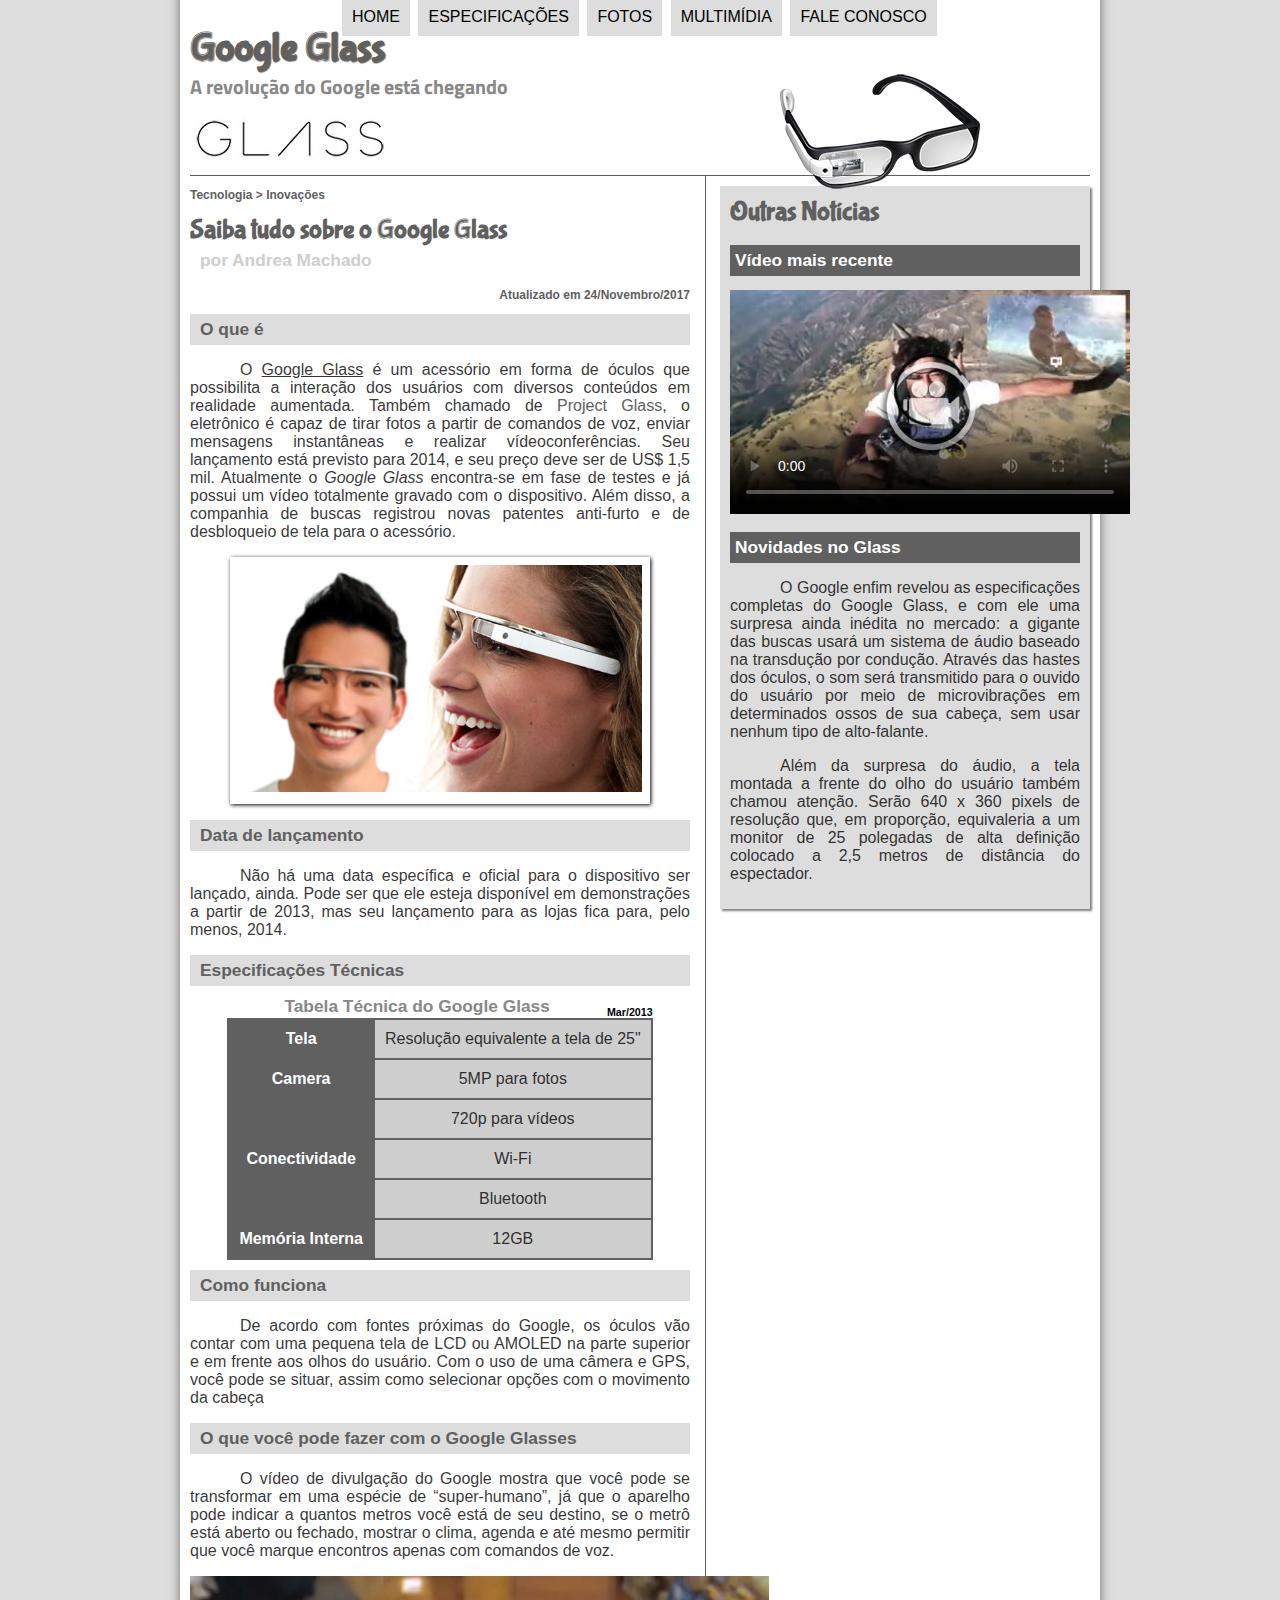
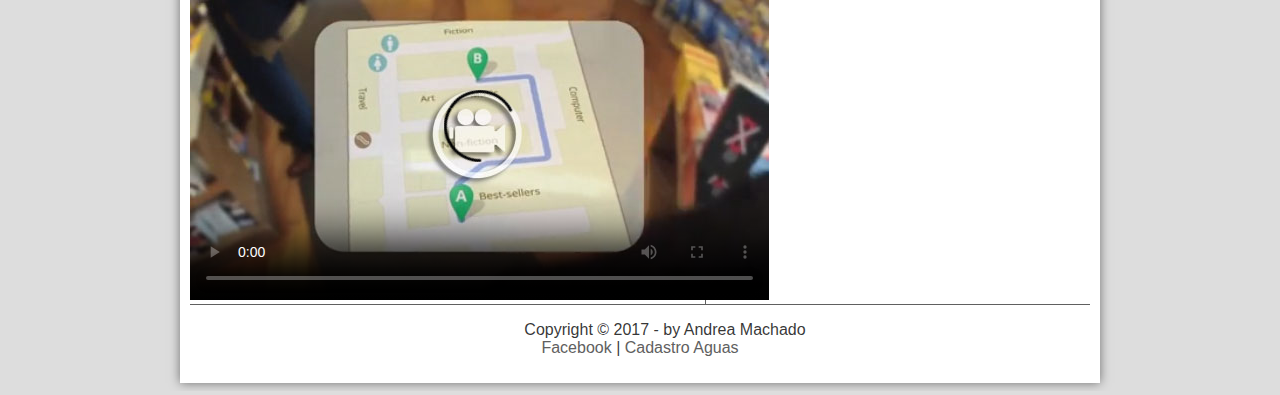
==== index.html @ a4cd5690 "Incluído link para meu GitHub" ====
<!DOCTYPE html>
<html lang="pt-br">
<head>
	<meta charset="UTF-8"/> 
	<title>Tudo sobre Google Glass</title>
	<link rel="stylesheet" type="text/css" href="_css/estilo.css"/> 
</head>
<!-- incluindo um arquivo externo do java script -->
<script language="javascript" src="_javascript/funcoes.js"></script>

<body>	

<div id="interface">
	<header id="cabecalho">
		<hgroup>
			<h1>Google Glass</h1>
			<h2>A revolução do Google está chegando</h2>
		</hgroup>	

		<img id="icone" src="_imagens/glass-oculos-preto-peq.png"/>

		<nav id="menu">
			<h1>Menu Principal</h1>
			<ul type="1" start="1">		
				<li onmouseover="mudaFoto('_imagens/home.png')" onmouseout="mudaFoto('_imagens/glass-oculos-preto-peq.png')"><a href="index.html">Home</a></li>
				<li onmouseover="mudaFoto('_imagens/especificacoes.png')" onmouseout="mudaFoto('_imagens/glass-oculos-preto-peq.png')"><a href="specs.html">Especificações</a></li>
				<li onmouseover="mudaFoto('_imagens/fotos.png')" onmouseout="mudaFoto('_imagens/glass-oculos-preto-peq.png')"><a href="fotos.html">Fotos</a></li>
				<li onmouseover="mudaFoto('_imagens/multimidia.png')" onmouseout="mudaFoto('_imagens/glass-oculos-preto-peq.png')"><a href="multimidia.html">Multimídia</a></li>
				<li onmouseover="mudaFoto('_imagens/contato.png')" onmouseout="mudaFoto('_imagens/glass-oculos-preto-peq.png')"><a href="fale-conosco.html">Fale conosco</a></li>
			</ul>
		</nav>
	</header>
	<section id="corpo">
		<article id="noticia-principal">
			<header id="cabecalho-artigo">
				<hgroup>
					<h3>Tecnologia > Inovações</h3>
					<h1>Saiba tudo sobre o Google Glass</h1>
					<h2>por Andrea Machado</h2>
					<h3 class="direita">Atualizado em 24/Novembro/2017</h3>
				</hgroup>
			</header>
				
			<h2>O que é</h2>
			
			<p>O <span style="text-decoration:underline;">Google Glass</span> é um acessório em forma de óculos que possibilita a interação dos usuários com diversos conteúdos em realidade aumentada. 
			Também chamado de <a href="http://glass.google.com" target="_blank">Project Glass</a>, o eletrônico é capaz de tirar fotos a partir de comandos de voz, enviar mensagens instantâneas e realizar vídeo&shy;con&shy;fe&shy;rên&shy;cias. Seu lançamento está previsto para 2014, e seu preço deve ser de US$ 1,5 mil. Atualmente o <em>Google Glass</em> encontra-se em fase de testes e já possui um vídeo totalmente gravado com o dispositivo. Além disso, a companhia de buscas registrou novas patentes anti-furto e de desbloqueio de tela para o acessório.</p>

			<figure class="foto-legenda">
				<img src="_imagens/glass-quadro-homem-mulher.jpg"/>
				<figcaption>
					<h3> Google Glass</h3>
					<p>Uma nova maneira de ver o mundo.</p>
				</figcaption>
			</figure>
			
			<h2>Data de lançamento</h2>
			<p>Não há uma data específica e oficial para o dispositivo ser lançado, ainda. Pode ser que ele esteja disponível em demonstrações a partir de 2013, mas seu lançamento para as lojas fica para, pelo menos, 2014.</p>

			<h2>Especificações Técnicas</h2>
			<table id="tabelaspec">
				<caption>Tabela Técnica do Google Glass <span>Mar/2013</span> </caption>
				<tr>
					<td class="ce">Tela</td>
					<td class="cd">Resolução equivalente a tela de 25"</td>
				</tr>
				<tr>
					<td class="ce" rowspan=2>Camera</td>
					<td class="cd">5MP para fotos</td>
				</tr>
				<tr>
					<td class="cd">720p para vídeos</td>
				</td>
				<tr>
					<td class="ce" rowspan=2>Conectividade</td> 
					<td class="cd">Wi-Fi</td>
				</tr>
				<tr>
					<td class="cd">Bluetooth</td>
				</tr>
				<tr>
					<td class="ce">Memória Interna</td>
					<td class="cd">12GB</td>
				</tr>
				
			</table>

			<h2>Como funciona</h2>
			<p>De acordo com fontes próximas do Google, os óculos vão contar com uma pequena tela de LCD ou AMOLED na parte superior e em frente aos olhos do usuário. Com o uso de uma câmera e GPS, você pode se situar, assim como selecionar opções com o movimento da cabeça</p>

			<h2>O que você pode fazer com o Google Glasses</h2>
			<p>O vídeo de divulgação do Google mostra que você pode se transformar em uma espécie de “super-<wbr/>humano”, já que o aparelho pode indicar a quantos metros você está de seu destino, se o metrô está aberto ou fechado, mostrar o clima, agenda e até mesmo permitir que você marque encontros apenas com comandos de voz.</p>

			<div id="tv-radio">
				<video id="filme" controls="controls" poster="_imagens/video-mini01.jpg">
					<source src="_media/one-day.mp4" type="video/mp4"/>
					Desculpe, mas não foi possível carregar o vídeo.
				</video>
			</div>

		</article>
	</section>

	<aside id="lateral">
		<h1>Outras Notícias</h1>
		<h2>Vídeo mais recente</h2>

			<div id="tv-radio">
				<video id="filme" controls="controls" poster="_imagens/video-mini02.jpg">
					<source src="_media/how-it-feels.mp4" type="video/mp4"/>
					Desculpe, mas não foi possível carregar o vídeo.
				</video>
			</div>

		<h2>Novidades no Glass</h2>
		<p>O Google enfim revelou as especificações completas do Google Glass, e com ele uma surpresa ainda inédita no mercado: a gigante das buscas usará um sistema de áudio baseado na transdução por condução. Através das hastes dos óculos, o som será transmitido para o ouvido do usuário por meio de microvibrações em determinados ossos de sua cabeça, sem usar nenhum tipo de alto-falante.</p>

		<p>Além da surpresa do áudio, a tela montada a frente do olho do usuário também chamou atenção. Serão 640 x 360 pixels de resolução que, em proporção, equivaleria a um monitor de 25 polegadas de alta definição colocado a 2,5 metros de distância do espectador.</p>
	</aside>

	<footer id="rodape">
		<p>Copyright &copy; 2017 - by Andrea Machado <br/>
		<a href="http://facebook.com" target="_blank">Facebook </a> | 
		<a href="http://www.cadastro.aguas.sc.gov.br/ceurh/cadastro.jsp" target="_blank">Cadastro Aguas</a></p>
	</footer>

</div>

</body>
</html>
---- _css/estilo.css ----
@charset "UTF-8";

/* Para importar uma fonte do google, por exemplo:*/
@import url('https://fonts.googleapis.com/css?family=Titillium+Web');

/* Para usar uma fonte personalizada */
@font-face {
	font-family: 'FonteLogo'; /* nome que estoudando para fonte */
	src: url("../_fonts/bubblegum-sans-regular.otf"); /* caminho da fonte (onde est� localizada)*/
}

p {
   text-align:justify; 
   text-indent: 50px;
}

a {
	color: #606060; /* Cor escura */
	text-decoration: none; /* sem sublinhado */
}

a:hover {
	text-decoration: underline;
}

body {
	/*background-image: url("Fundo.jpg"); */
	background-color: #dddddd; /* Fundo cinza do container*/
	color: rgba(0,0,0,0.8); /* cor da letra*/
	font-family: Arial, sans-serif;
}

/* Formata��o da interface */
div#interface {
	width: 900px; /* Delimitando a largura em 800 pixels*/
	background-color: #ffffff; /* fundo branco da interface */
	margin: -20px auto 0px auto; /* cima direita baixo esquerda */
	box-shadow: 0px 0px 10px rgba(0,0,0,.5); /* Par�metros: 1)Deslocamento lateral 2)Deslocamento vertical 3)Espalhamento da sombra 4)Cor da sombra */
	padding: 10px 10px 10px 10px; /* para ajustar o espa�o do texto (o que t� dentro do container) */
	/* quando o padding for todo igual, pode colocar s� uma vez, ex: padding: 10px; */
}

/* Posi��o absoluta, o objetivo fica livre pelo site, e a gente pode definir a posi��o dele (absoluta) (left e top) */
/* Posi��o relativa, o objetivo fica preso dentro do container dele*/

/* Para colocar o �culos solto (n�o dentro do container) no site*/
header#cabecalho img#icone {
	position: absolute;
	left: 780px;
	top: 70px;
} 
/* a border delimita a �rea do cabe�alho*/
/* se quisermos que apareca as linhas, temos que colocar */
/* no nosso exemplo vou colocar s� uma linha, a bottom*/
/* o height define a altura do cabe�alho, no exemplo tem 150 pixels*/
header#cabecalho {
	/*border-top: 3px #606060 solid;*/
	/*border-right: 1px #606060 solid;*/
	/*border-left: 1px #606060 solid;*/
	border-bottom: 1px #606060 solid; /* para criar um linha, a borda de cima com lagura , cor, formato (solid, dashed, dotted, double, inset, outset) */
	height: 150px; /* altura do cabecalho*/
	/* para carregar uma imagem no cabe�alho com background, a cl�usula no-repeat faz ele aparecer s� uma vez*/
	/* os outros dois par�metros � o deslocamento lateral e  vertical*/
	background: url("../_imagens/glass-logo-peq.jpg") no-repeat 0px 90px;
}
header#cabecalho h1 {
	font-family: 'FonteLogo', sans-serif;
	font-size: 30pt; /* pt = pontos */
	color: #606060;
	text-shadow: 1px 1px 1px rgba(0,0,0,0.6);
	padding: 0px;
	margin-bottom: 0px;
}

header#cabecalho h2 {
    font-family: 'Titillium Web', sans-serif; /* Usando a fonte do google*/
	/*font-family: Arial, sans-serif; */
	font-size: 15pt;
	color: #888888;
	padding: 0px;
	margin-top: 0px;
}

/* Formata��o de imagens com legendas */

figure.foto-legenda{
	position: relative;
	border: 8px solid white;
	box-shadow: 1px 1px 4px black;
}

/* Para ajustar o tamanho da imagem */
figure.foto-legenda img{
	width: 100%;
	height: 100%;
}

/* Para ajustar a legenda da imagem */
figure.foto-legenda figcaption{
    opacity: 0;
	position: absolute;
	top: 0px;
	background-color: rgba(0,0,0,.4);
	color: white;
	width: 100%;
	height: 100%;
	padding: 10px;
	box-sizing: border-box;
	transition: opacity 1s;
}

/* O hover vai disparar uma forma��o espec�fica 
que vai acontecer quando a pessoa passar o mouse por cima do objeto. */
figure.foto-legenda:hover figcaption{
	opacity: 1;
}
/* Formta��o do menu */

nav#menu {
	display: block; /* para ele ser exibido como um bloco*/
}

nav#menu ul {
	list-style: none; /* para tirar todos os marcadores */
	text-transform: uppercase; /* transforma tudo em mai�sculo */
	position: absolute; /*  para o menu ficar livre pelo site */
	top: -20px; /* posi��o absoluta do menu - top */ 
	left: 300px; /* posi��o absoluta no menu - left */ 
}

nav#menu li {
	display: inline-block; /* para as op��es sa�rem em linha */
	background-color: #dddddd; /* cor no fundo do item - cinza claro */
	padding: 10px; /* para dar um espa�o para a caixa que cont�m o objetvo*/
	margin: 2px; /* para dar um espa�o entre as op�oes */
	transition: background-color 1s;
}
/* configurando o evento que � para acontecer quando passo o mouse em cima da op��o (hover) no menu */ 
nav#menu li:hover {
	background-color: #606060; /* Pinta o fundo de cinza escurinho */

}
/* Para esconder a linha do Menu Principal */
nav#menu h1 {
	display: none; /* a linha n�o aparece */
}
/* formatando os links - tag <a> */ 
nav#menu a {
	color: #000000; /* cor preta (da letra)*/
	text-decoration: none; /* para tirar o sublinhado*/ 
}

/* Para o link mudar de cor quando passo o mouse */ 
nav#menu a:hover {
	color: #ffffff; /* Mudar a cor da letra para branco */
	text-decoration: underline; /* Para sublinhar */
}

section#corpo {
	display: block;
	width: 500px;
	float: left;
	/* a linha que separa as duas sess�es */
	border-right: 1px solid #606060;
	/* para dar um espa�o entre as duas duas sess�es (section e aside) */
	padding-right: 15px;
}

article#noticia-principal h2 {
	font-size: 13pt;
	color: #606060;
	background-color: #dddddd; /* cinza claro */
	padding: 5px 0px 5px 10px;
	margin: 10px 0px 10px 0px;
}

header#cabecalho-artigo h1 {
	font-family: 'FonteLogo', sans-serif;
	font-size: 20pt;
	color: #606060; /* Cinza mais escuro */
	margin-bottom: 0px;
	margin-top: 0px;
}

.direita {
	text-align: right;
}

header#cabecalho-artigo h2 {
	font-size: 13pt;
	color: #cecece; /* Cinza ligeiramente mais claro */
	background-color: #ffffff;
	margin: 0px;
}

header#cabecalho-artigo h3 {
	font-size: 12px;
	color: #606060;
}

/* Configura��o da tabela */
table#tabelaspec {
	border: 1px solid #606060; /* borda da tabela (externa)*/
	border-spacing: 0px; /* Espa�amento entre as celulas*/
	margin-left: auto; /* Alinhamento da tabela */
	margin-right: auto; /* Alinhamento da tabela */
}

table#tabelaspec td {
	border: 1px solid #606060; /* Borda da c�lula */
	padding: 10px; /* Espa�o interno na c�lula */
	text-align: center; /* Alinhamento do texto horizontal*/
	vertical-align: top; /* Alinhamento vertical do texto*/
}
/* configura��o das colunas da esquerda (foi criada uma classe ce)*/
/* as configura��es das classes sobrep�e o que foi definido para tag principal */
/* Por isso podemos definir novamente algunas configura��es */
table#tabelaspec td.ce {
	color: #ffffff;
	background-color: #606060; /* cinza escuro */
	vertical-align: top; /* */
	font-weight: bold; /* fonte em negrito */
}

/* configura��o das colunas da direita (foi criada uma classe cd)*/
table#tabelaspec td.cd {
	background-color: #cecece; /* cinza mais claro */
}

table#tabelaspec caption {
	color: #888888;
	font-size: 13pt;
	font-weight: bolder;
}

/* Essa forma��o foi para separar o texto Mar/2013 do t�tulo */
/* para que ele aparecesse a direita, com uma letra menor*/
/* como um bloco, flutuando (float) */
/* com outra cor (preto) e grudado na tabela */
/* Para isso foi criada uma tag nova (essa span) e colocado as configura��es aqui */
table#tabelaspec caption span {
	display: block;
	float: right;
	color: #000000;
	font-size: 8pt;
	margin-top: 10px;
}

aside#lateral {
	display: block;
	width: 350px;
	float: right;
	background-color: #dddddd;
	padding: 10px;
	margin-top: 10px;
	box-shadow: 2px 2px 2px rgba(0,0,0,.5); /* sombra preta com 50% de transpar�ncia */
}

aside#lateral h1 {
	font-family:'FonteLogo', sans-serif;
	font-size: 20pt;
	color: #606060;
	margin-top: 0px;
}

aside#lateral h2 {
	font-size: 13pt;
	background-color: #606060;
	color: #ffffff; /* fonte branca */
	padding: 5px;
}

footer#rodape {
	/* usamos esse clear para limpar a divis�o dos dois lados (section e aside) - os float acima) */
	clear: both;
	border-top: 1px solid #606060;
}
footer#rodape p {
	text-align: center;
}
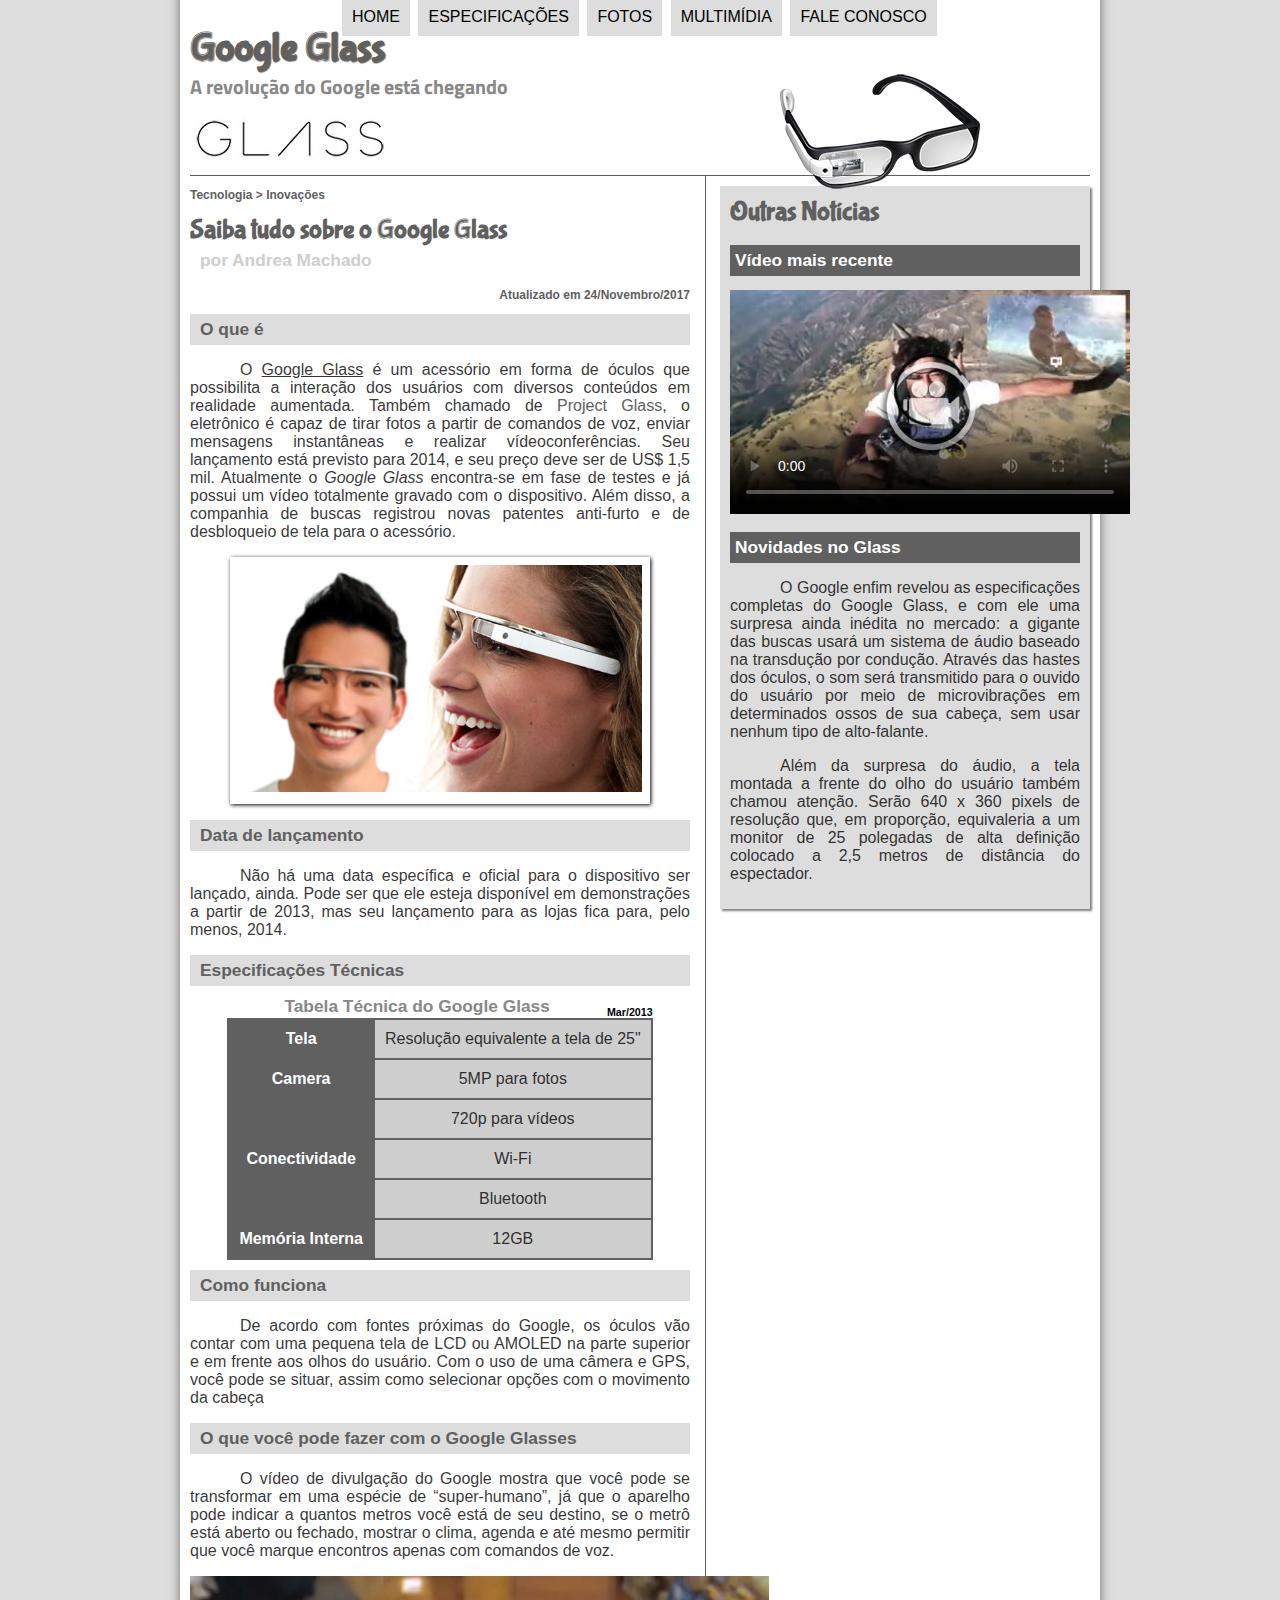
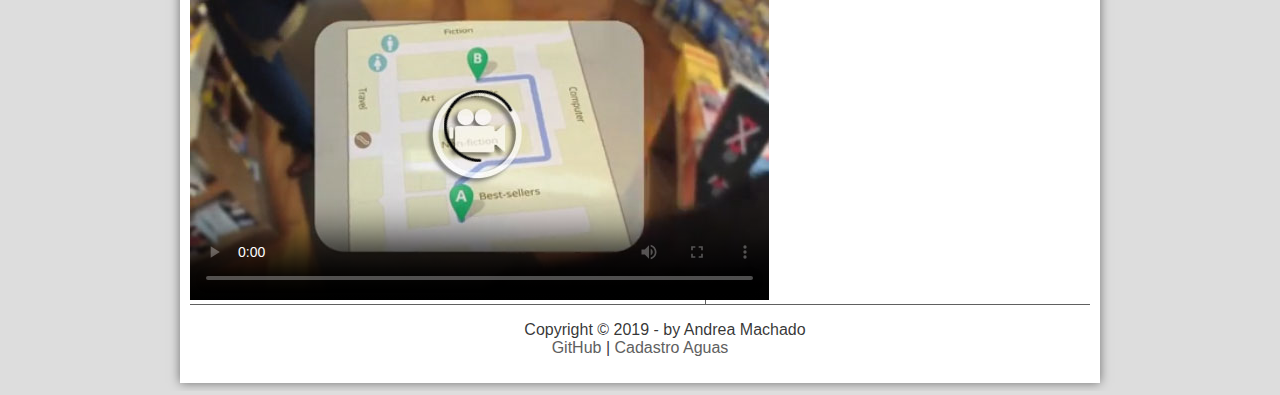
==== commit 94ef98cd: "Acerto do linkg do projeto no GitHub" ====
--- a/index.html
+++ b/index.html
@@ -119,12 +119,12 @@
 	</aside>
 
 	<footer id="rodape">
-		<p>Copyright &copy; 2017 - by Andrea Machado <br/>
-		<a href="http://facebook.com" target="_blank">Facebook </a> | 
+		<p>Copyright &copy; 2019 - by Andrea Machado <br/>
+		<a href="https://github.com/AndreaMachadoGit/projeto-glass-html5" target="_blank">GitHub</a> | 
 		<a href="http://www.cadastro.aguas.sc.gov.br/ceurh/cadastro.jsp" target="_blank">Cadastro Aguas</a></p>
 	</footer>
 
 </div>
 
 </body>
-</html>+</html>
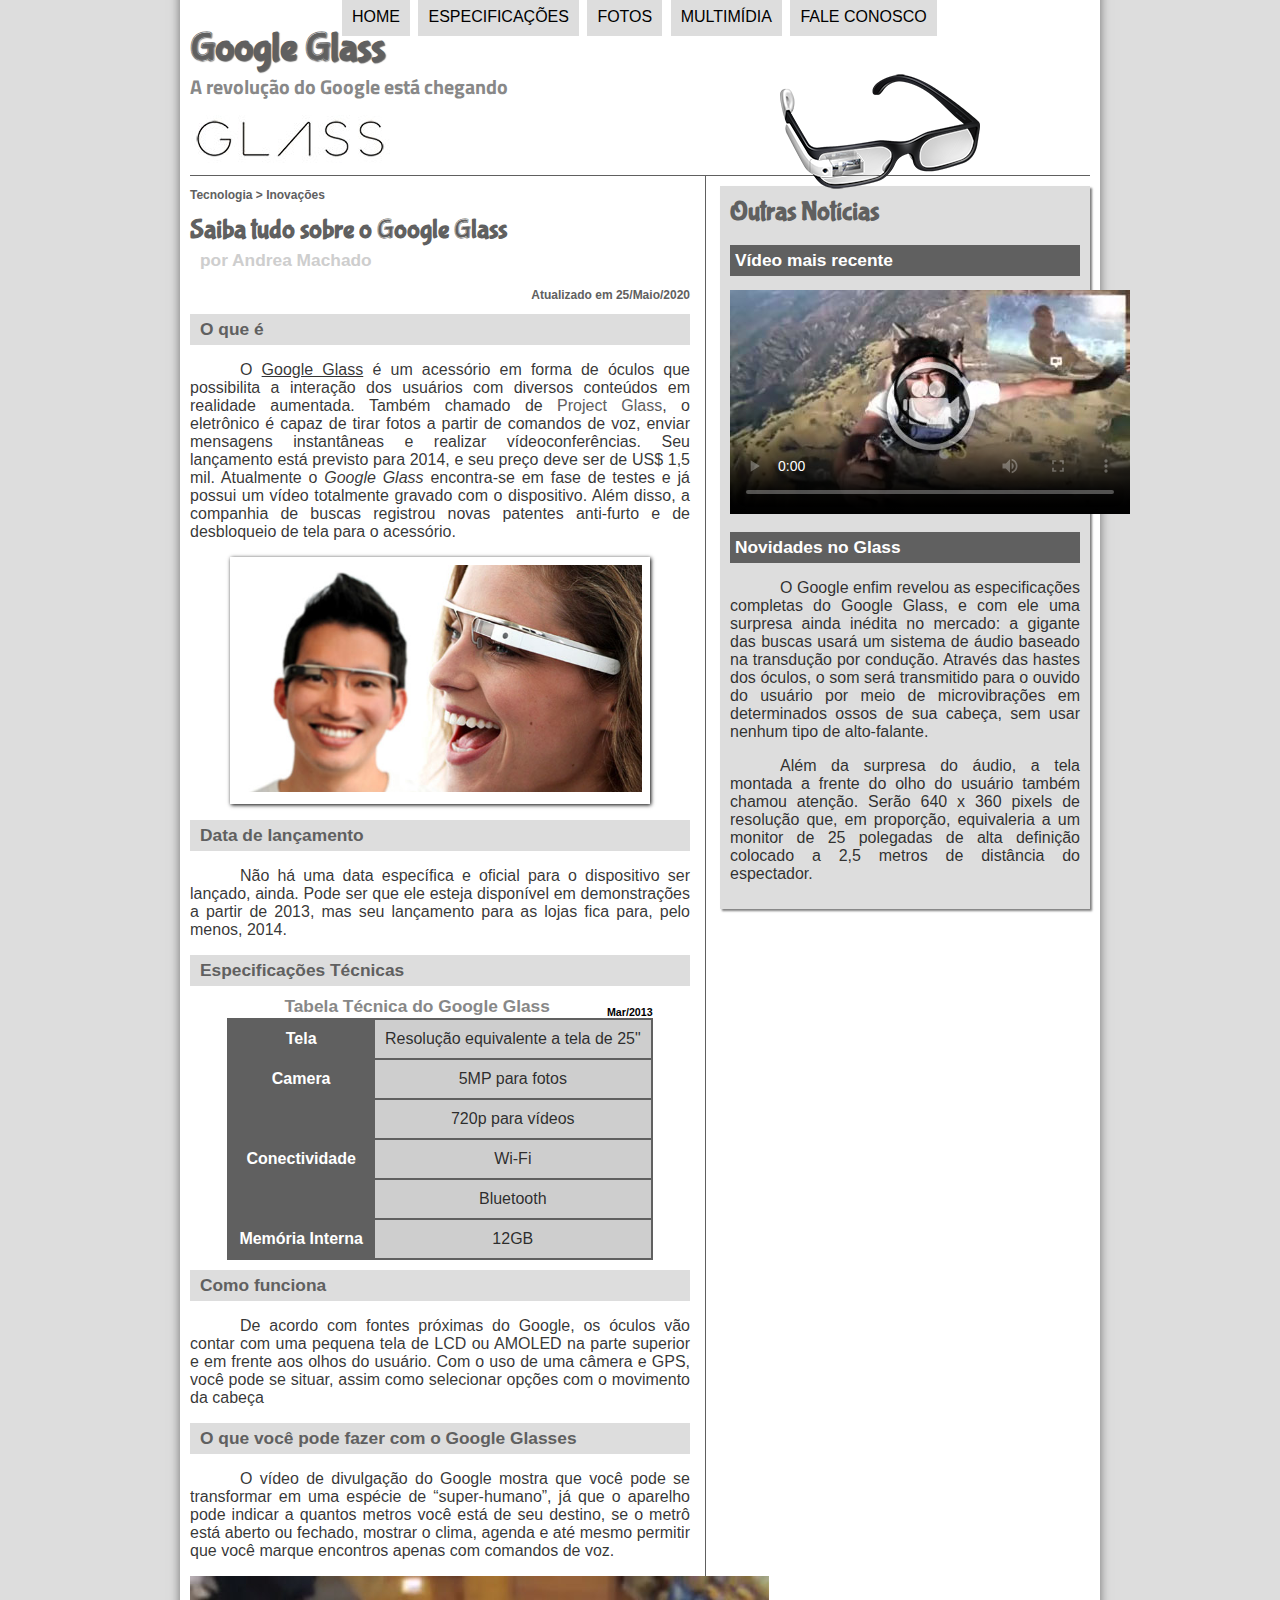
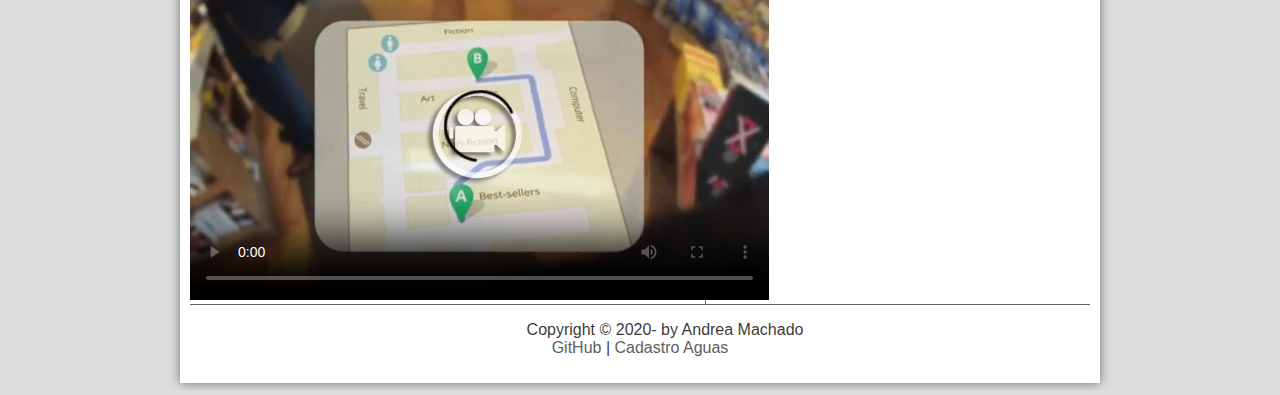
==== commit f9b80655: "Acerto do link para o gitHub em todos os formulários HTML" ====
--- a/index.html
+++ b/index.html
@@ -37,7 +37,7 @@
 					<h3>Tecnologia > Inovações</h3>
 					<h1>Saiba tudo sobre o Google Glass</h1>
 					<h2>por Andrea Machado</h2>
-					<h3 class="direita">Atualizado em 24/Novembro/2017</h3>
+					<h3 class="direita">Atualizado em 25/Maio/2020</h3>
 				</hgroup>
 			</header>
 				
@@ -119,7 +119,7 @@
 	</aside>
 
 	<footer id="rodape">
-		<p>Copyright &copy; 2019 - by Andrea Machado <br/>
+		<p>Copyright &copy; 2020- by Andrea Machado <br/>
 		<a href="https://github.com/AndreaMachadoGit/projeto-glass-html5" target="_blank">GitHub</a> | 
 		<a href="http://www.cadastro.aguas.sc.gov.br/ceurh/cadastro.jsp" target="_blank">Cadastro Aguas</a></p>
 	</footer>
